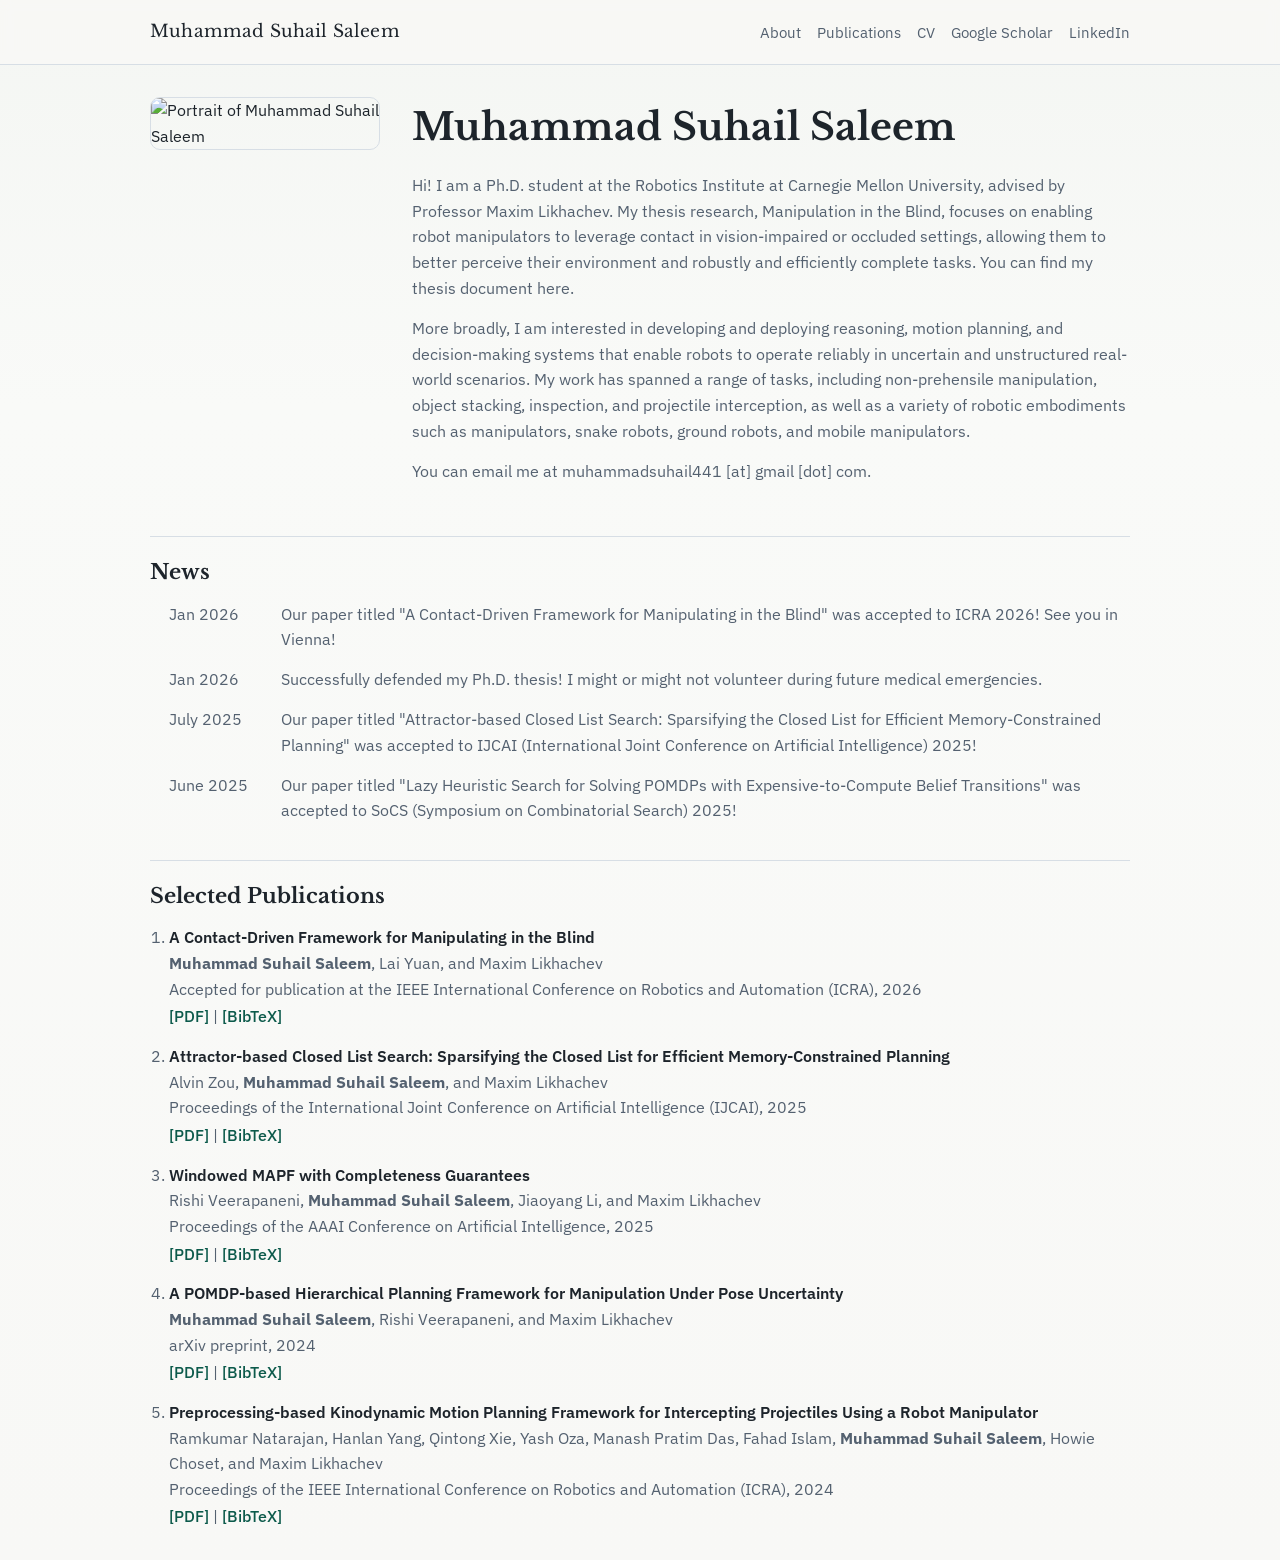
==== index.html @ e85a59a3 "First version of the website" ====
<!DOCTYPE html>
<html lang="en">
<head>
  <meta charset="UTF-8">
  <meta name="viewport" content="width=device-width, initial-scale=1.0">
  <title>Muhammad Suhail Saleem | PhD Candidate</title>
  <link rel="preconnect" href="https://fonts.googleapis.com">
  <link rel="preconnect" href="https://fonts.gstatic.com" crossorigin>
  <link href="https://fonts.googleapis.com/css2?family=IBM+Plex+Sans:wght@400;500;600&family=Libre+Baskerville:wght@400;700&display=swap" rel="stylesheet">
  <link rel="stylesheet" href="styles.css">
</head>
<body>
  <header class="topbar">
    <nav class="nav container" aria-label="Main navigation">
      <a class="brand" href="#about">Muhammad Suhail Saleem</a>
      <div class="nav-links">
        <a href="#about">About</a>
        <a href="publications.html">Publications</a>
        <a href="assets/CV.pdf" target="_blank" rel="noopener">CV</a>
        <a href="https://scholar.google.com/citations?user=q8YSzdEAAAAJ&hl=en">Google Scholar</a>
        <a href="https://www.linkedin.com/in/suhail441">LinkedIn</a>
      </div>
    </nav>
  </header>

  <main class="container">
    <section id="about" class="about" aria-label="About">
      <figure class="about-image">
        <img src="assets/suhail.png" alt="Portrait of Muhammad Suhail Saleem">
      </figure>

      <div class="about-text">
        <h1>Muhammad Suhail Saleem</h1>
        <p>
          Hi! I am a Ph.D. student at the Robotics Institute at Carnegie Mellon University, advised by Professor Maxim Likhachev. My thesis research, Manipulation in the Blind, focuses on enabling robot manipulators to leverage contact in vision-impaired or occluded settings, allowing them to better perceive their environment and robustly and efficiently complete tasks. You can find my thesis document here.
        </p>
        <p>
          More broadly, I am interested in developing and deploying reasoning, motion planning, and decision-making systems that enable robots to operate reliably in uncertain and unstructured real-world scenarios. My work has spanned a range of tasks, including non-prehensile manipulation, object stacking, inspection, and projectile interception, as well as a variety of robotic embodiments such as manipulators, snake robots, ground robots, and mobile manipulators.
        </p>
        <p>
          You can email me at muhammadsuhail441 [at] gmail [dot] com.
        </p>
      </div>
    </section>

    <section id="news" class="news" aria-label="News">
      <h2>News</h2>
      <ul>
        <li><span>Jan 2026</span> Our paper titled "A Contact-Driven Framework for Manipulating in the Blind" was accepted to ICRA 2026! See you in Vienna!</li>
        <li><span>Jan 2026</span> Successfully defended my Ph.D. thesis! I might or might not volunteer during future medical emergencies.</li>
        <li><span>July 2025</span> Our paper titled "Attractor-based Closed List Search: Sparsifying the Closed List for Efficient Memory-Constrained Planning" was accepted to IJCAI (International Joint Conference on Artificial Intelligence) 2025!</li>
        <li><span>June 2025</span> Our paper titled "Lazy Heuristic Search for Solving POMDPs with Expensive-to-Compute Belief Transitions" was accepted to SoCS (Symposium on Combinatorial Search) 2025!</li>
      </ul>
    </section>
    
    <style>
      .news ul li {
        display: flex;
        gap: 1rem;
      }
    
      .news ul li span {
        flex-shrink: 0;
        width: 6rem;
      }
    </style>

    <section id="publications" class="publications" aria-label="Publications">
      <div class="section-header">
        <h2>Selected Publications</h2>
      </div>
      <ol>
        <li>
          <p class="pub-title">A Contact-Driven Framework for Manipulating in the Blind</p>
          <p class="pub-authors"><strong>Muhammad Suhail Saleem</strong>, Lai Yuan, and Maxim Likhachev</p>
          <p class="pub-venue">Accepted for publication at the IEEE International Conference on Robotics and Automation (ICRA), 2026</p>
          <p class="pub-links"><a href="assets/papers/A%20contact%20driven%20framework%20for%20manipulating%20in%20the%20blind.pdf" target="_blank" rel="noopener">[PDF]</a> <a href="data/bibtex/saleem2026contactblind.txt" target="_blank" rel="noopener">[BibTeX]</a></p>
        </li>
        <li>
          <p class="pub-title">Attractor-based Closed List Search: Sparsifying the Closed List for Efficient Memory-Constrained Planning</p>
          <p class="pub-authors">Alvin Zou, <strong>Muhammad Suhail Saleem</strong>, and Maxim Likhachev</p>
          <p class="pub-venue">Proceedings of the International Joint Conference on Artificial Intelligence (IJCAI), 2025</p>
          <p class="pub-links"><a href="assets/papers/Attractor%20based%20closed%20list%20search.pdf" target="_blank" rel="noopener">[PDF]</a> <a href="data/bibtex/zou2025attractorclosedlist.txt" target="_blank" rel="noopener">[BibTeX]</a></p>
        </li>
        <li>
          <p class="pub-title">Windowed MAPF with Completeness Guarantees</p>
          <p class="pub-authors">Rishi Veerapaneni, <strong>Muhammad Suhail Saleem</strong>, Jiaoyang Li, and Maxim Likhachev</p>
          <p class="pub-venue">Proceedings of the AAAI Conference on Artificial Intelligence, 2025</p>
          <p class="pub-links"><a href="assets/papers/Windowed%20MAPF.pdf" target="_blank" rel="noopener">[PDF]</a> <a href="data/bibtex/veerapaneni2025windowedmapf.txt" target="_blank" rel="noopener">[BibTeX]</a></p>
        </li>
        <li>
          <p class="pub-title">A POMDP-based Hierarchical Planning Framework for Manipulation Under Pose Uncertainty</p>
          <p class="pub-authors"><strong>Muhammad Suhail Saleem</strong>, Rishi Veerapaneni, and Maxim Likhachev</p>
          <p class="pub-venue">arXiv preprint, 2024</p>
          <p class="pub-links"><a href="assets/papers/hierarchical%20POMDP.pdf" target="_blank" rel="noopener">[PDF]</a> <a href="data/bibtex/saleem2024hierarchicalpomdp.txt" target="_blank" rel="noopener">[BibTeX]</a></p>
        </li>
        <li>
          <p class="pub-title">Preprocessing-based Kinodynamic Motion Planning Framework for Intercepting Projectiles Using a Robot Manipulator</p>
          <p class="pub-authors">Ramkumar Natarajan, Hanlan Yang, Qintong Xie, Yash Oza, Manash Pratim Das, Fahad Islam, <strong>Muhammad Suhail Saleem</strong>, Howie Choset, and Maxim Likhachev</p>
          <p class="pub-venue">Proceedings of the IEEE International Conference on Robotics and Automation (ICRA), 2024</p>
          <p class="pub-links"><a href="assets/papers/Projectile%20interception.pdf" target="_blank" rel="noopener">[PDF]</a> <a href="data/bibtex/natarajan2024projectileinterception.txt" target="_blank" rel="noopener">[BibTeX]</a></p>
        </li>
      </ol>
    </section>
  </main>
</body>
</html>
---- styles.css ----
:root {
  --bg: #f8f8f6;
  --surface: #ffffff;
  --text: #1d242b;
  --muted: #546170;
  --accent: #0c5a4b;
  --line: #d7dee5;
}

* {
  box-sizing: border-box;
}

html {
  scroll-behavior: smooth;
}

body {
  margin: 0;
  font-family: "IBM Plex Sans", "Segoe UI", sans-serif;
  color: var(--text);
  background: linear-gradient(180deg, #f4f6f3 0%, #f9faf8 26%, var(--bg) 100%);
  line-height: 1.6;
}

.container {
  width: min(980px, 92vw);
  margin: 0 auto;
}

.topbar {
  position: sticky;
  top: 0;
  z-index: 20;
  background: rgba(248, 248, 246, 0.92);
  backdrop-filter: blur(6px);
  border-bottom: 1px solid var(--line);
}

.nav {
  min-height: 64px;
  display: flex;
  align-items: center;
  justify-content: space-between;
  gap: 1rem;
}

.brand {
  text-decoration: none;
  color: var(--text);
  font-family: "Libre Baskerville", Georgia, serif;
  font-size: 1.08rem;
  letter-spacing: 0.01em;
}

.nav-links {
  display: flex;
  align-items: center;
  gap: 1rem;
  flex-wrap: wrap;
}

.nav-links a {
  text-decoration: none;
  color: var(--muted);
  font-size: 0.95rem;
}

.nav-links a:hover,
.quick-links a:hover,
.pub-links a:hover,
.footer a:hover {
  color: var(--accent);
}

main.container {
  padding: 2rem 0 1rem;
}

.about {
  display: grid;
  grid-template-columns: 230px 1fr;
  gap: 2rem;
  align-items: start;
}

.about-image {
  margin: 0;
}

.about-image img {
  width: 100%;
  border-radius: 10px;
  border: 1px solid var(--line);
  display: block;
}

h1,
h2 {
  font-family: "Libre Baskerville", Georgia, serif;
  margin: 0;
}

h1 {
  font-size: clamp(1.8rem, 3.5vw, 2.35rem);
  margin-bottom: 1rem;
}

h2 {
  font-size: 1.3rem;
  margin-bottom: 0.75rem;
}

.about-text p {
  margin: 0 0 0.95rem;
  color: var(--muted);
}

.quick-links {
  display: flex;
  gap: 0.8rem;
  flex-wrap: wrap;
}

.quick-links a,
.pub-links a,
.footer a {
  color: var(--accent);
  text-decoration: none;
  font-weight: 500;
}

.news,
.publications {
  margin-top: 2.25rem;
  padding-top: 1.2rem;
  border-top: 1px solid var(--line);
}

.section-header {
  display: flex;
  align-items: baseline;
  justify-content: space-between;
  gap: 1rem;
}

.section-link {
  color: var(--accent);
  text-decoration: none;
  font-weight: 500;
  font-size: 0.95rem;
}

.section-link:hover {
  text-decoration: underline;
}

.news ul,
.publications ol {
  margin: 0;
  padding-left: 1.2rem;
}

.news li,
.publications li {
  margin-bottom: 0.9rem;
  color: var(--muted);
}

.news li {
  display: grid;
  grid-template-columns: 95px 1fr;
  column-gap: 0.6rem;
  align-items: start;
}

.news-date {
  display: inline-block;
  width: 85px;
  color: var(--text);
  font-weight: 600;
}

.news-text {
  width: auto;
  color: var(--muted);
  font-weight: 400;
}

.pub-title,
.pub-authors,
.pub-venue,
.pub-links {
  margin: 0;
}

.pub-title {
  color: var(--text);
  font-weight: 600;
}

.pub-links {
  margin-top: 0.12rem;
}

.pub-list .pub-links {
  display: inline-block;
  margin-right: 0.5rem;
}

.pub-links a + a::before {
  content: "| ";
  color: var(--muted);
  font-weight: 400;
}

.footer {
  border-top: 1px solid var(--line);
  margin-top: 1.2rem;
  padding: 1rem 0 2rem;
  color: var(--muted);
  font-size: 0.95rem;
}

.pub-page {
  padding: 2rem 0 2rem;
}

.pub-hero {
  padding-bottom: 1rem;
  border-bottom: 1px solid var(--line);
}

.pub-hero p {
  margin: 0.8rem 0 0;
  color: var(--muted);
}

.pub-listing {
  margin-top: 1.2rem;
}

.pub-list {
  margin: 0;
  padding-left: 1.4rem;
}

.pub-list li {
  margin-bottom: 1rem;
}

.pub-list .pub-title,
.pub-list .pub-authors,
.pub-list .pub-venue {
  margin: 0;
}

.pub-list .pub-title {
  color: var(--text);
  font-weight: 600;
}

@media (max-width: 820px) {
  .about {
    grid-template-columns: 1fr;
    gap: 1rem;
  }

  .about-image {
    max-width: 320px;
  }

  .news-date {
    width: auto;
    margin-right: 0.4rem;
  }

  .news li {
    grid-template-columns: 1fr;
    row-gap: 0.15rem;
  }

  .section-header {
    align-items: flex-start;
    flex-direction: column;
    gap: 0.35rem;
  }
}
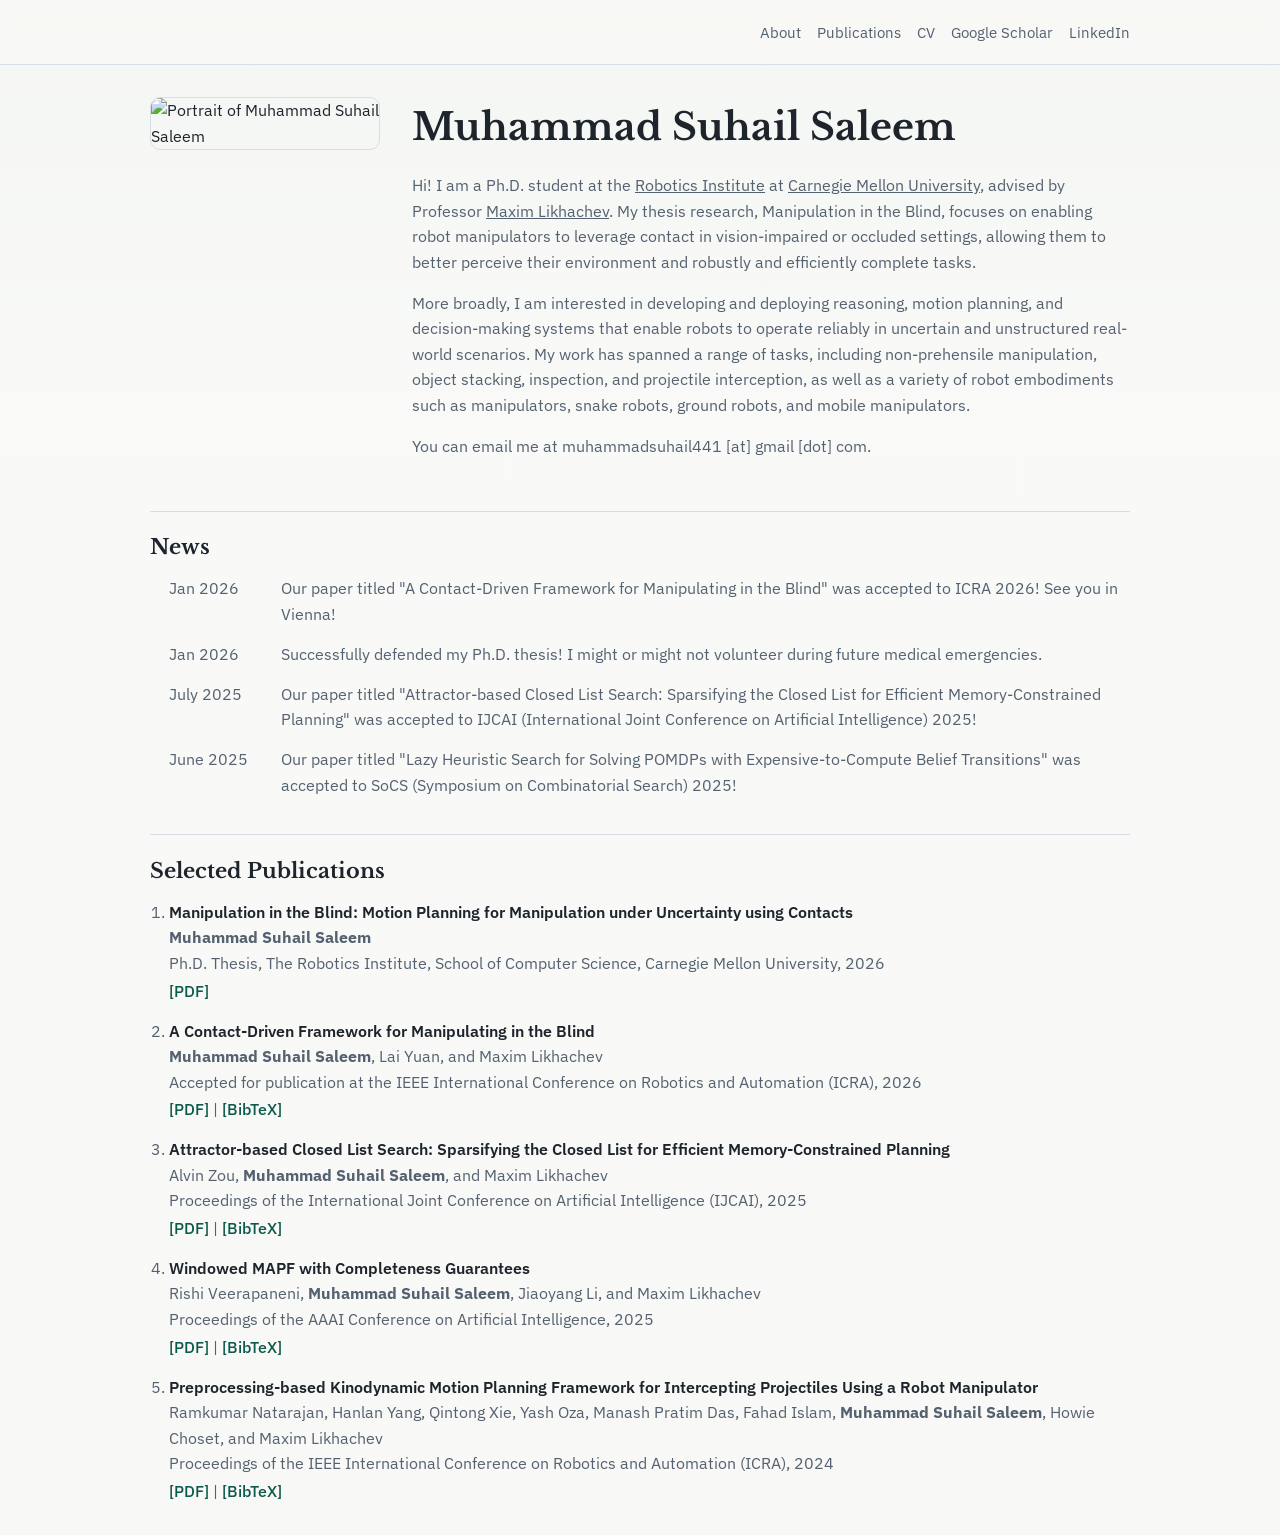
==== commit 005940e1: "Good shape yet to include videos" ====
--- a/index.html
+++ b/index.html
@@ -12,7 +12,7 @@
 <body>
   <header class="topbar">
     <nav class="nav container" aria-label="Main navigation">
-      <a class="brand" href="#about">Muhammad Suhail Saleem</a>
+      <a class="brand" href="#about"></a>
       <div class="nav-links">
         <a href="#about">About</a>
         <a href="publications.html">Publications</a>
@@ -32,10 +32,10 @@
       <div class="about-text">
         <h1>Muhammad Suhail Saleem</h1>
         <p>
-          Hi! I am a Ph.D. student at the Robotics Institute at Carnegie Mellon University, advised by Professor Maxim Likhachev. My thesis research, Manipulation in the Blind, focuses on enabling robot manipulators to leverage contact in vision-impaired or occluded settings, allowing them to better perceive their environment and robustly and efficiently complete tasks. You can find my thesis document here.
+          Hi! I am a Ph.D. student at the <a href="https://www.ri.cmu.edu/" target="_blank" rel="noopener">Robotics Institute</a> at <a href="https://www.cmu.edu/" target="_blank" rel="noopener">Carnegie Mellon University</a>, advised by Professor <a href="https://www.cs.cmu.edu/~maxim/" target="_blank" rel="noopener">Maxim Likhachev</a>. My thesis research, Manipulation in the Blind, focuses on enabling robot manipulators to leverage contact in vision-impaired or occluded settings, allowing them to better perceive their environment and robustly and efficiently complete tasks. 
         </p>
         <p>
-          More broadly, I am interested in developing and deploying reasoning, motion planning, and decision-making systems that enable robots to operate reliably in uncertain and unstructured real-world scenarios. My work has spanned a range of tasks, including non-prehensile manipulation, object stacking, inspection, and projectile interception, as well as a variety of robotic embodiments such as manipulators, snake robots, ground robots, and mobile manipulators.
+          More broadly, I am interested in developing and deploying reasoning, motion planning, and decision-making systems that enable robots to operate reliably in uncertain and unstructured real-world scenarios. My work has spanned a range of tasks, including non-prehensile manipulation, object stacking, inspection, and projectile interception, as well as a variety of robot embodiments such as manipulators, snake robots, ground robots, and mobile manipulators.
         </p>
         <p>
           You can email me at muhammadsuhail441 [at] gmail [dot] com.
@@ -71,6 +71,12 @@
       </div>
       <ol>
         <li>
+          <p class="pub-title">Manipulation in the Blind: Motion Planning for Manipulation under Uncertainty using Contacts</p>
+          <p class="pub-authors"><strong>Muhammad Suhail Saleem</strong></p>
+          <p class="pub-venue">Ph.D. Thesis, The Robotics Institute, School of Computer Science, Carnegie Mellon University, 2026</p>
+          <p class="pub-links"><a href="assets/papers/msaleem2_phd_ri_2026.pdf" target="_blank" rel="noopener">[PDF]</a></p>
+        </li>
+        <li>
           <p class="pub-title">A Contact-Driven Framework for Manipulating in the Blind</p>
           <p class="pub-authors"><strong>Muhammad Suhail Saleem</strong>, Lai Yuan, and Maxim Likhachev</p>
           <p class="pub-venue">Accepted for publication at the IEEE International Conference on Robotics and Automation (ICRA), 2026</p>
@@ -89,12 +95,6 @@
           <p class="pub-links"><a href="assets/papers/Windowed%20MAPF.pdf" target="_blank" rel="noopener">[PDF]</a> <a href="data/bibtex/veerapaneni2025windowedmapf.txt" target="_blank" rel="noopener">[BibTeX]</a></p>
         </li>
         <li>
-          <p class="pub-title">A POMDP-based Hierarchical Planning Framework for Manipulation Under Pose Uncertainty</p>
-          <p class="pub-authors"><strong>Muhammad Suhail Saleem</strong>, Rishi Veerapaneni, and Maxim Likhachev</p>
-          <p class="pub-venue">arXiv preprint, 2024</p>
-          <p class="pub-links"><a href="assets/papers/hierarchical%20POMDP.pdf" target="_blank" rel="noopener">[PDF]</a> <a href="data/bibtex/saleem2024hierarchicalpomdp.txt" target="_blank" rel="noopener">[BibTeX]</a></p>
-        </li>
-        <li>
           <p class="pub-title">Preprocessing-based Kinodynamic Motion Planning Framework for Intercepting Projectiles Using a Robot Manipulator</p>
           <p class="pub-authors">Ramkumar Natarajan, Hanlan Yang, Qintong Xie, Yash Oza, Manash Pratim Das, Fahad Islam, <strong>Muhammad Suhail Saleem</strong>, Howie Choset, and Maxim Likhachev</p>
           <p class="pub-venue">Proceedings of the IEEE International Conference on Robotics and Automation (ICRA), 2024</p>
--- a/styles.css
+++ b/styles.css
@@ -7,6 +7,9 @@
   --line: #d7dee5;
 }
 
+a {
+  color: inherit;
+}
 * {
   box-sizing: border-box;
 }
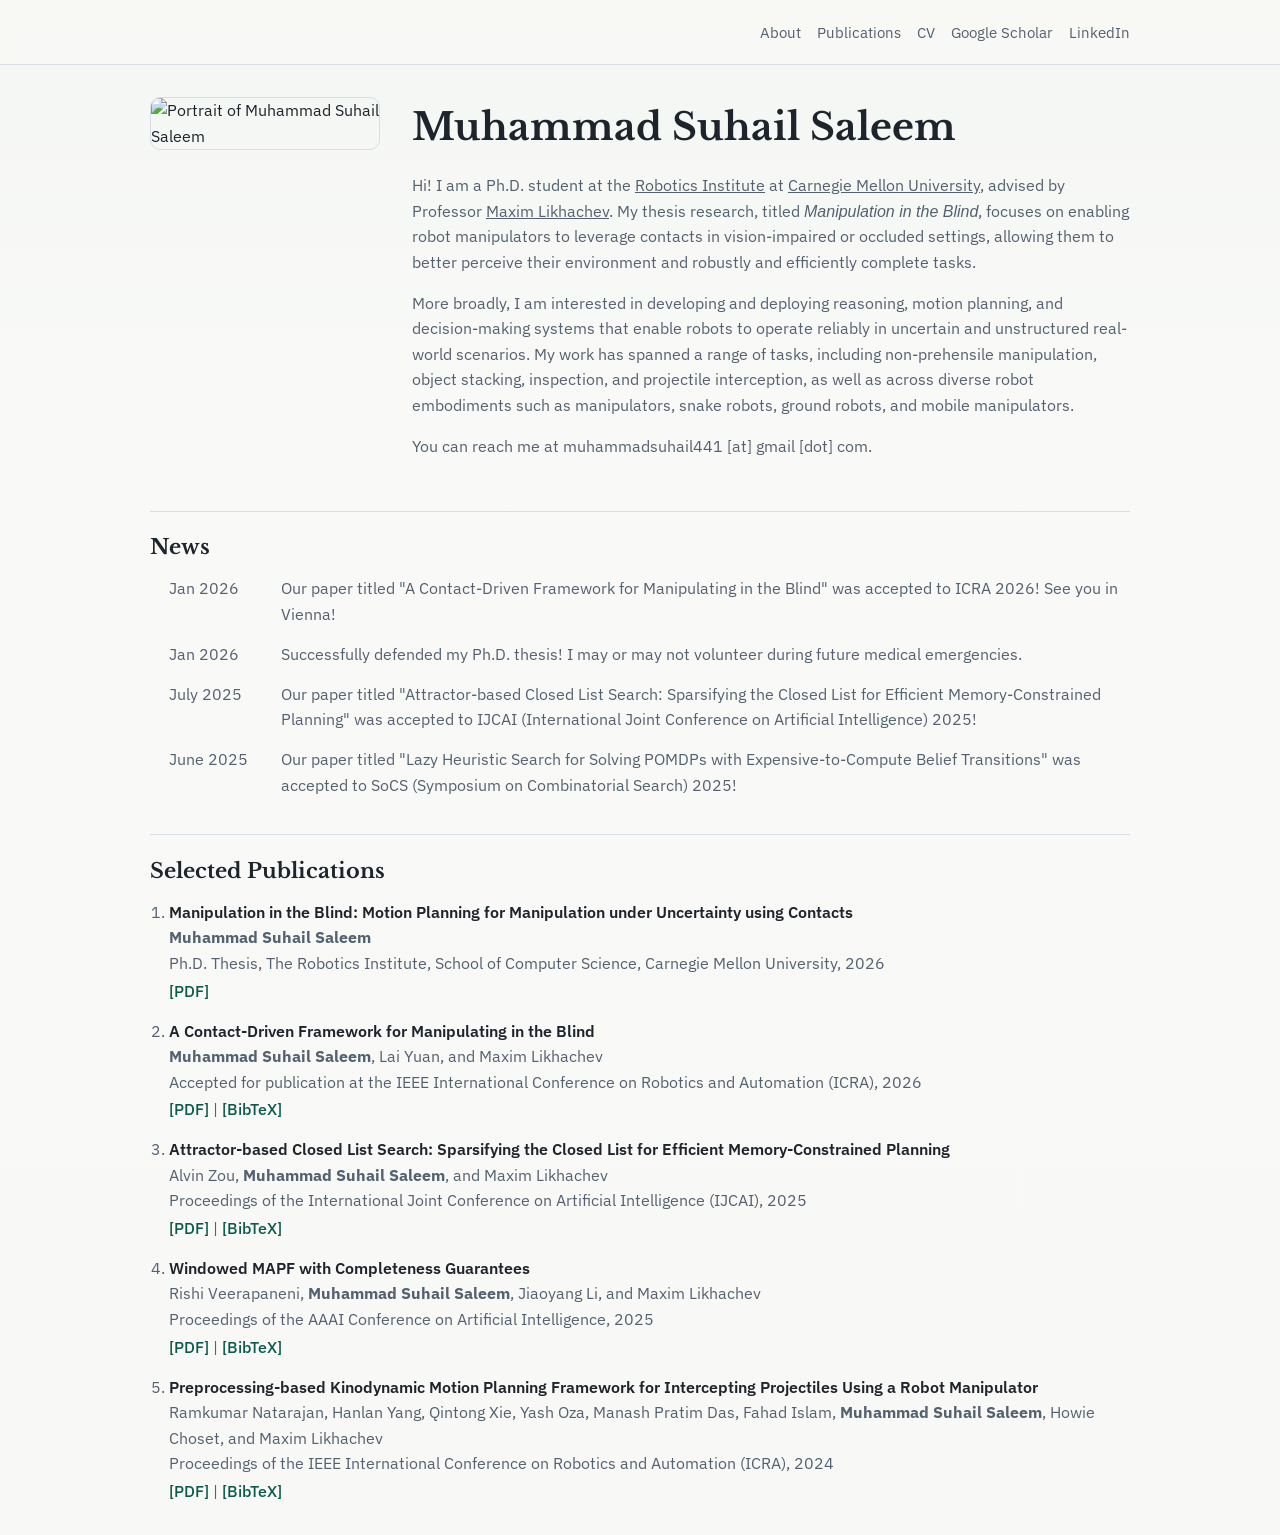
==== commit d993744e: "Minor tweaks" ====
--- a/index.html
+++ b/index.html
@@ -32,13 +32,23 @@
       <div class="about-text">
         <h1>Muhammad Suhail Saleem</h1>
         <p>
-          Hi! I am a Ph.D. student at the <a href="https://www.ri.cmu.edu/" target="_blank" rel="noopener">Robotics Institute</a> at <a href="https://www.cmu.edu/" target="_blank" rel="noopener">Carnegie Mellon University</a>, advised by Professor <a href="https://www.cs.cmu.edu/~maxim/" target="_blank" rel="noopener">Maxim Likhachev</a>. My thesis research, Manipulation in the Blind, focuses on enabling robot manipulators to leverage contact in vision-impaired or occluded settings, allowing them to better perceive their environment and robustly and efficiently complete tasks. 
+          Hi! I am a Ph.D. student at the <a href="https://www.ri.cmu.edu/" target="_blank" rel="noopener">Robotics Institute</a> 
+          at <a href="https://www.cmu.edu/" target="_blank" rel="noopener">Carnegie Mellon University</a>, advised by 
+          Professor <a href="https://www.cs.cmu.edu/~maxim/" target="_blank" rel="noopener">Maxim Likhachev</a>. 
+          My thesis research, titled <em>Manipulation in the Blind</em>, focuses on enabling robot manipulators to 
+          leverage contacts in vision-impaired or occluded settings, allowing them to better perceive their environment 
+          and robustly and efficiently complete tasks.
         </p>
         <p>
-          More broadly, I am interested in developing and deploying reasoning, motion planning, and decision-making systems that enable robots to operate reliably in uncertain and unstructured real-world scenarios. My work has spanned a range of tasks, including non-prehensile manipulation, object stacking, inspection, and projectile interception, as well as a variety of robot embodiments such as manipulators, snake robots, ground robots, and mobile manipulators.
+        More broadly, I am interested in developing and deploying reasoning, motion planning, and decision-making systems 
+        that enable robots to operate reliably in uncertain and unstructured real-world scenarios. 
+        My work has spanned a range of tasks, including non-prehensile manipulation, object stacking, inspection, 
+        and projectile interception, as well as across diverse robot embodiments such 
+        as manipulators, snake robots, ground robots, and mobile manipulators.
         </p>
+        
         <p>
-          You can email me at muhammadsuhail441 [at] gmail [dot] com.
+        You can reach me at muhammadsuhail441 [at] gmail [dot] com.
         </p>
       </div>
     </section>
@@ -47,7 +57,7 @@
       <h2>News</h2>
       <ul>
         <li><span>Jan 2026</span> Our paper titled "A Contact-Driven Framework for Manipulating in the Blind" was accepted to ICRA 2026! See you in Vienna!</li>
-        <li><span>Jan 2026</span> Successfully defended my Ph.D. thesis! I might or might not volunteer during future medical emergencies.</li>
+        <li><span>Jan 2026</span> Successfully defended my Ph.D. thesis! I may or may not volunteer during future medical emergencies.</li>
         <li><span>July 2025</span> Our paper titled "Attractor-based Closed List Search: Sparsifying the Closed List for Efficient Memory-Constrained Planning" was accepted to IJCAI (International Joint Conference on Artificial Intelligence) 2025!</li>
         <li><span>June 2025</span> Our paper titled "Lazy Heuristic Search for Solving POMDPs with Expensive-to-Compute Belief Transitions" was accepted to SoCS (Symposium on Combinatorial Search) 2025!</li>
       </ul>
